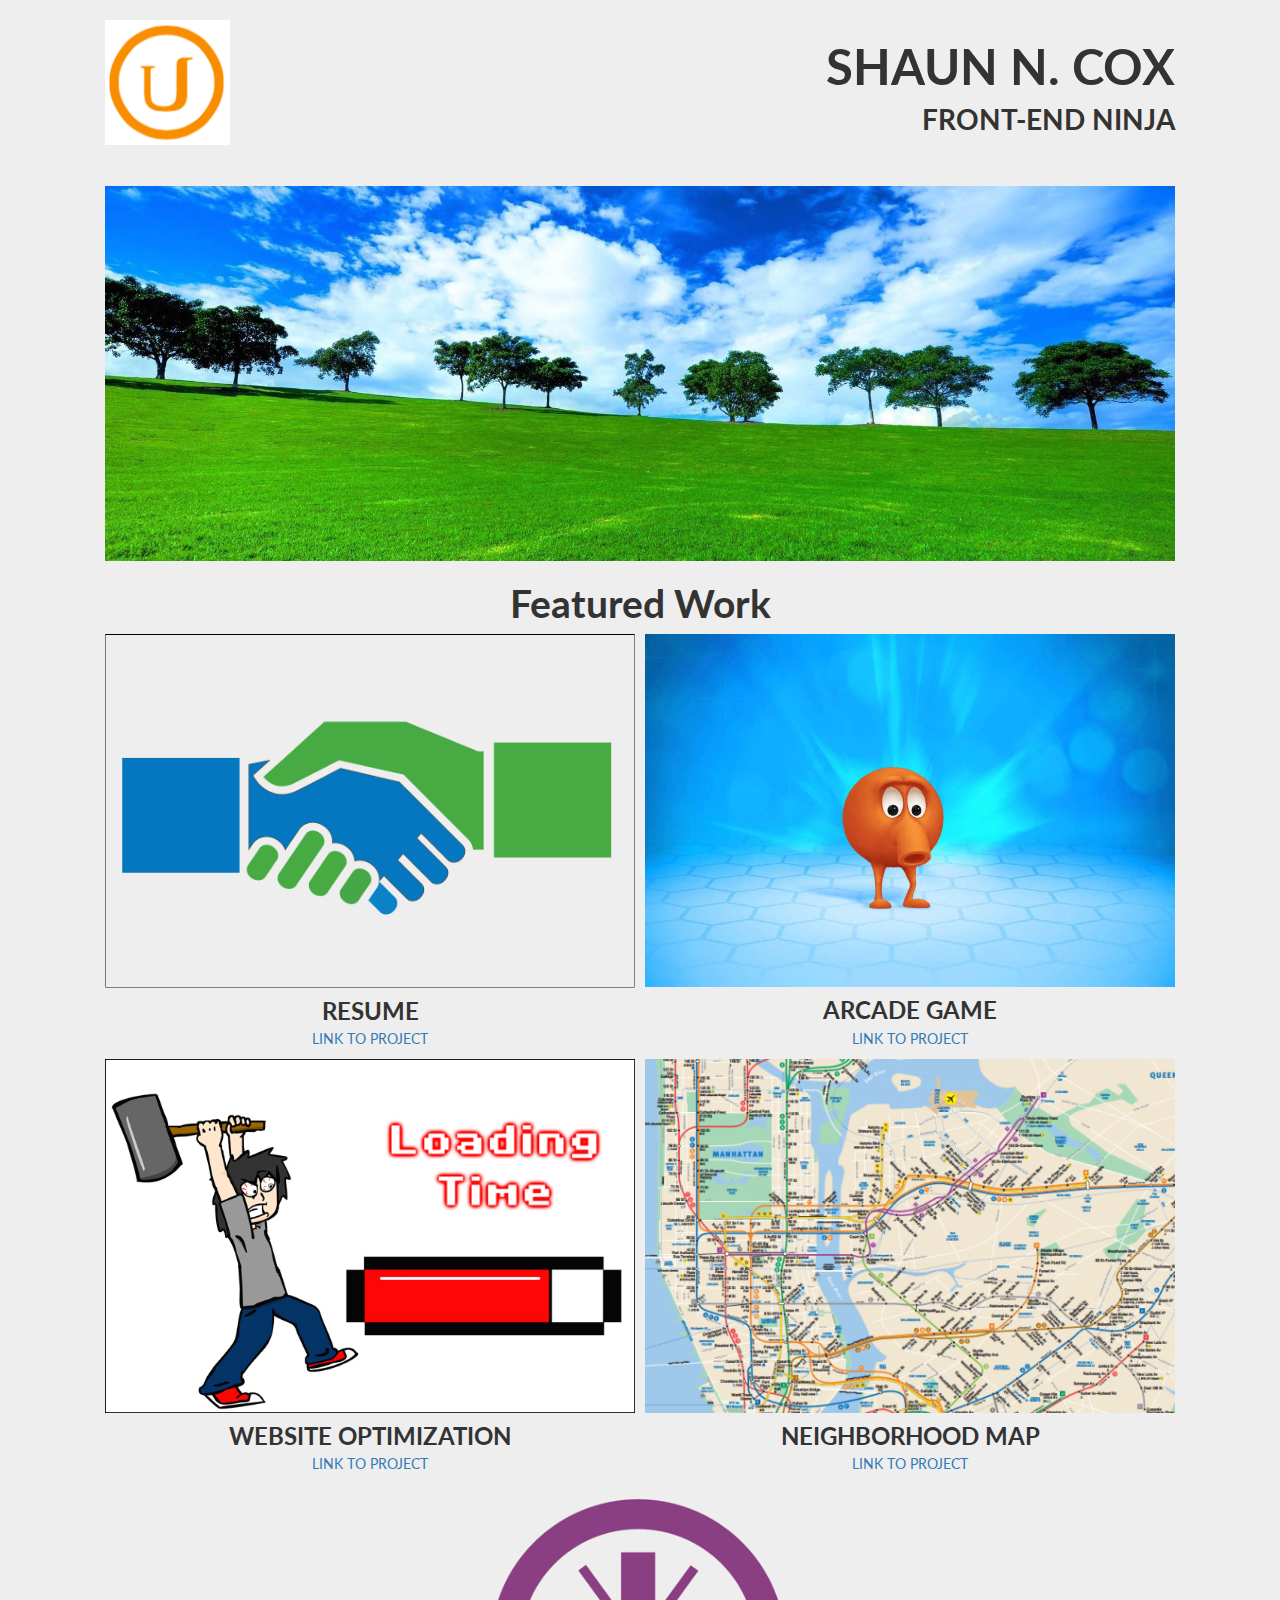
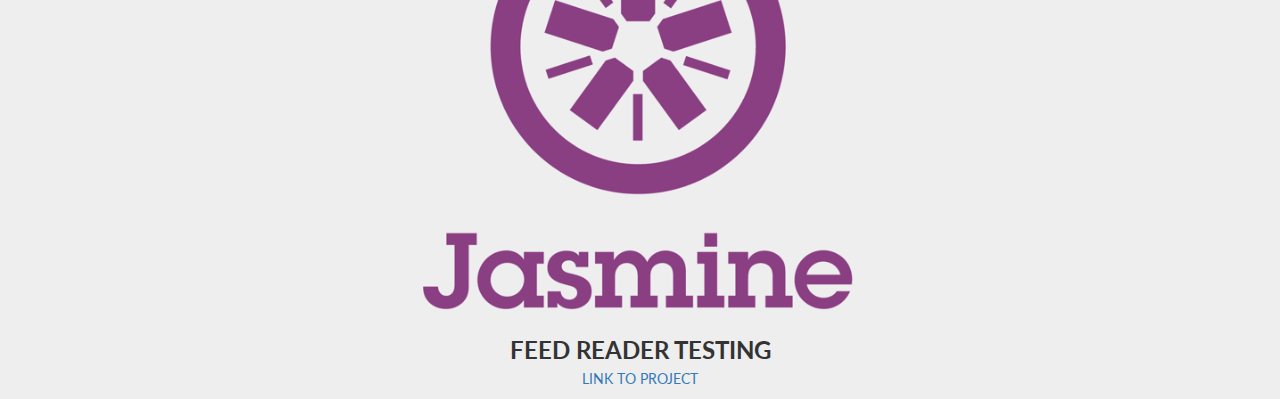
==== index.html @ 48a75379 "style: increase font weight" ====
<!DOCTYPE html>

<html lang="en">

    <head>
        <meta charset="utf-8">
        <meta http-equiv="X-UA-Compatible" content="IE=edge">
        <meta name="viewport" content="width=device-width, initial-scale=1">
        <title>Shaun's Portfolio</title>
        <link href='http://fonts.googleapis.com/css?family=Lato:300' rel='stylesheet'>
        <link rel="stylesheet" href="css/bootstrap.css">

        <!--<link rel="stylesheet" href="css/styles.css">-->
        <style>
            * {
                -webkit-box-sizing: border-box;
                -moz-box-sizing: border-box;
                -ms-box-sizing: border-box;
                box-sizing: border-box;
            }

            body {
                font-family: 'Lato', sans-serif;
                /*font-weight: 300;*/
                padding: 0;
                margin: 0;
                background-color: #eeeeee;
            }

            h1,
            h2,
            h3,
            h4 {
                font-weight: bold;
            }

            h3 {
                margin-top: 10px;
                margin-bottom: 5px;
            }

            .container {
                width: 100%;
                display: flex;
                flex-wrap: wrap;
                margin: 0 auto;
            }

            .img-responsive {
                max-width: 100%;
                height: auto;
            }

            .row {
                width: 100%;
                display: block;
                flex-wrap: wrap;
                margin: 0;
                text-align: center;
            }

            .title-picture,
            .title-hr {
                padding-right: 0;
                padding-left: 0;
            }

            .text-center {
                text-align: center;
            }

            .text-right {
                text-align: right;
            }

            .text-uppercase {
                text-transform: uppercase;
            }

            .col-md-1 {
                width: 8.33%;
            }

            .col-md-2 {
                width: 16.66%;
            }

            .col-md-3 {
                width: 25%;
            }

            .col-md-4 {
                width: 33.33%;
            }

            .col-md-5 {
                width: 41.66%;
            }

            .col-md-6 {
                width: 50%;
            }

            .col-md-6-logo,
            .col-md-6-name {
                width: 50%;
                padding-top: 25px;
                padding: 0;
                margin: 0;
                float: left;
                text-align: center;
            }

            .col-md-6-resume,
            .col-md-6-webOp {
                float: left;
                margin-right: 10px;
                width: calc((100% - 10px)/2);
                padding: 0;
            }

            .col-md-6-arcade,
            .col-md-6-map {
                float: left;
                margin-right: 0;
                width: calc((100% - 10px)/2);
                padding: 0;
            }

            .col-md-6-feed {
                display: block;
                width: 50%;
                margin: 0 auto;
                padding: 0;
            }

            .col-md-7 {
                width: 58.33%;
            }

            .col-md-8 {
                width: 66.66%;
            }

            .col-md-9 {
                width: 75%;
            }

            .col-md-10 {
                width: 83.33%;
            }

            .col-md-11 {
                width: 91.66%;
            }

            .col-md-12,
            .col-sm-12 {
                width: 100%;
                padding: 0;
            }


            @media only screen and (max-width: 450px) {
                h1 {
                    font-size: 1.7em;
                    margin-top: 10px;
                    margin-bottom: 7px;
                }

                h2 {
                    font-size: 1.4em;
                    margin-top: 10px;
                }

                h3 {
                    font-size: 1.15em;
                }

                h4 {
                    font-size: 0.95em;
                    margin-top: 5px;
                }

                hr {
                    margin-top: 5px;
                    margin-bottom: 5px;
                }

                p {
                    font-size: 0.6em;
                }

                img {
                    display: block;
                    margin: 0 auto;
                }

                .logo {
                    height: 75px;
                    padding: 0;
                    margin-top: 10px;
                }

                .col-md-6 {
                    vertical-align: bottom;
                }

                .col-md-6-logo,
                .col-md-6-name,
                .col-md-6-resume,
                .col-md-6-webOp,
                .col-md-6-arcade,
                .col-md-6-map {
                    width: 100%;
                    padding: 0;
                }

                .col-md-6-feed,
                .col-md-12 {
                    width: 100%;
                }
            }


            @media only screen and (min-width: 451px) and (max-width: 650px) {
                h1 {
                    font-size: 2.15em;
                }

                h2 {
                    font-size: 1.65em;
                }

                h3 {
                    font-size: 1.1em;
                }

                h4 {
                    font-size: 1.25em;
                }

                hr {
                    margin-top: 7.5px;
                    margin-bottom: 7.5px;
                }

                p {
                    font-size: 0.6em;
                }

                .logo {
                    height: 105px;
                    padding-top: 13px;
                }

                .col-md-6-name {
                    padding-top: 13px;
                    text-align: right;
                }
            }


            @media only screen and (min-width: 651px) and (max-width: 1099px) {
                h1 {
                    font-size: 2.9em;
                }

                h3 {
                    font-size: 1.3em;
                }

                h4 {
                    font-size: 1.65em;
                }

                hr {
                    margin-top: 10px;
                    margin-bottom: 10px;
                }

                p {
                    font-size: 0.75em;
                }

                .logo {
                    height: 120px;
                    padding-top: 15px;
                }

                .col-md-6-name {
                    padding-top: 15px;
                    text-align: right;
                }
            }


            @media only screen and (min-width: 1100px) {
                h1 {
                    font-size: 3.5em;
                }

                h2 {
                    font-size: 2.8em;
                }

                h4 {
                    font-size: 2em;
                }

                .container {
                    width: 1100px;
                    margin-left: auto;
                    margin-right: auto;
                }

                .logo {
                    height: 145px;
                    padding-top: 20px;
                }

                .col-md-6-name {
                    padding-top: 20px;
                    text-align: right;
                }
            }
        </style>
    </head>


    <body>

        <div class="container">

            <!-- Logo & Name -->
            <header class="row">
                <div class="col-md-6-logo">
                    <img class="img-responsive logo" src="images/logo2.png" alt="logo">
                </div>
                <div class="col-md-6-name text-right text-uppercase">
                    <h1><strong>Shaun N. Cox</strong></h1>
                    <h4>Front-end Ninja</h4>
                </div>
            </header>


            <!-- Portfolio Picture & Heading -->
            <div class="row">
                <div class="col-md-12 title-hr">
                    <hr>
                </div>
            </div>

            <div class="row">
                <div class="col-md-12 title-picture">
                    <img class="img-responsive" src="images/trees-clouds-mini.jpg" alt="Kitten" style="width: 100%">
                </div>
            </div>

            <section class="row">
                <div class="col-md-12">
                    <h2>Featured Work</h2>
                </div>
            </section>


            <!-- PROJECTS -->

            <!-- Resume & Arcade Game Project -->
            <section class="row">
                <div class="col-md-6-resume text-center text-uppercase">
                    <a href="#project1" data-toggle="modal"><img class="img-responsive" src="images/resume-handshake.gif" alt="Handshake"></a>
                    <h3>Resume</h3>
                    <p><a href="http://shaunc44.github.io/Online-Resume">Link to project</a></p>
                </div>
                <div class="col-md-6-arcade text-center text-uppercase">
                    <img class="img-responsive" src="images/qbert.jpg" alt="Picture of Q-Bert">
                    <h3>Arcade Game</h3>
                    <p><a href="http://shaunc44.github.io/Classic-Arcade-Game">Link to project</a></p>
                </div>
            </section>


            <!-- Website Optimization & Map Project -->
            <section class="row">
                <div class="col-md-6-webOp text-center text-uppercase">
                    <img class="img-responsive" src="images/loading.jpg" alt="Smashing Image Loading Picture">
                    <h3>Website Optimization</h3>
                    <p><a href="http://shaunc44.github.io/website-optimization">Link to project</a></p>
                </div>
                <div class="col-md-6-map text-center text-uppercase">
                    <img class="img-responsive" src="images/map.png" alt="NYC Subway Map">
                    <h3>Neighborhood Map</h3>
                    <p><a href="http://shaunc44.github.io/neighborhood-map">Link to project</a></p>
                </div>
            </section>


            <!-- Feed Reader Testing Project -->
            <section class="row">
                <div class="col-sm-12 text-center text-uppercase">
                    <img class="img-responsive col-md-6-feed" src="images/jasmine2.png" alt="Jasmine.js Logo">
                    <h3>Feed Reader Testing</h3>
                    <p><a href="http://shaunc44.github.io/Feed-Reader-Testing">Link to project</a></p>
                </div>
            </section>

        </div>


        <!-- Modal -->
        <div class="modal fade" id="project1" tabindex="-1" role="dialog"  aria-hidden="true">
            <div class="modal-dialog">
                <div class="modal-content">
                    <div class="modal-header">
                        <h4 class="modal-title" id="myModalLabel">Resume</h4>
                    </div>
                    <div class="modal-body">
                        <img class="img-responsive" src="images/resume.png" alt="Resume"> This is a sample resume.
                    </div>
                    <div class="modal-footer">
                        <button type="button" class="btn btn-default" data-dismiss="modal">Close</button>
                    </div>
                </div>
            </div>
        </div>


        <!-- Javascript -->
        <script type="text/javascript" src="js/jquery-latest.min.js"></script>
        <script type="text/javascript" src="js/bootstrap.min.js"></script>

    </body>

</html>
---- css/styles.css ----
* {
    -webkit-box-sizing: border-box;
    -moz-box-sizing: border-box;
    -ms-box-sizing: border-box;
    box-sizing: border-box;
}

body {
    font-family: 'Lato', sans-serif;
    font-weight: 300;
    padding: 0;
    margin: 0;
}

h1,
h2,
h3,
h4 {
    font-weight: bold;
}

h3 {
    margin-top: 10px;
    margin-bottom: 5px;
}

.container {
    width: 100%;
    display: flex;
    flex-wrap: wrap;
    margin: 0 auto;
}

.img-responsive {
    max-width: 100%;
    height: auto;
}

.row {
    width: 100%;
    display: block;
    flex-wrap: wrap;
    margin: 0;
    text-align: center;
}

.title-picture,
.title-hr {
    padding-right: 0;
    padding-left: 0;
}

.text-center {
    text-align: center;
}

.text-right {
    text-align: right;
}

.text-uppercase {
    text-transform: uppercase;
}

.col-md-1 {
    width: 8.33%;
}

.col-md-2 {
    width: 16.66%;
}

.col-md-3 {
    width: 25%;
}

.col-md-4 {
    width: 33.33%;
}

.col-md-5 {
    width: 41.66%;
}

.col-md-6 {
    width: 50%;
}

.col-md-6-logo,
.col-md-6-name {
    width: 50%;
    padding-top: 25px;
    padding: 0;
    margin: 0;
    float: left;
    text-align: center;
}

.col-md-6-resume,
.col-md-6-webOp {
    float: left;
    margin-right: 10px;
    width: calc((100% - 10px)/2);
    padding: 0;
}

.col-md-6-arcade,
.col-md-6-map {
    float: left;
    margin-right: 0;
    width: calc((100% - 10px)/2);
    padding: 0;
}

.col-md-6-feed {
    display: block;
    width: 50%;
    margin: 0 auto;
    padding: 0;
}

.col-md-7 {
    width: 58.33%;
}

.col-md-8 {
    width: 66.66%;
}

.col-md-9 {
    width: 75%;
}

.col-md-10 {
    width: 83.33%;
}

.col-md-11 {
    width: 91.66%;
}

.col-md-12,
.col-sm-12 {
    width: 100%;
    padding: 0;
}


@media only screen and (max-width: 450px) {
    h1 {
        font-size: 1.7em;
        margin-top: 10px;
        margin-bottom: 7px;
    }

    h2 {
        font-size: 1.4em;
        margin-top: 10px;
    }

    h3 {
        font-size: 1.15em;
    }

    h4 {
        font-size: 0.95em;
        margin-top: 5px;
    }

    hr {
        margin-top: 5px;
        margin-bottom: 5px;
    }

    p {
        font-size: 0.6em;
    }

    img {
        display: block;
        margin: 0 auto;
    }

    .logo {
        height: 75px;
        padding: 0;
        margin-top: 10px;
    }

    .col-md-6 {
        vertical-align: bottom;
    }

    .col-md-6-logo,
    .col-md-6-name,
    .col-md-6-resume,
    .col-md-6-webOp,
    .col-md-6-arcade,
    .col-md-6-map {
        width: 100%;
        padding: 0;
    }

    .col-md-6-feed,
    .col-md-12 {
        width: 100%;
    }
}


@media only screen and (min-width: 451px) and (max-width: 650px) {
    h1 {
        font-size: 2.15em;
    }

    h2 {
        font-size: 1.65em;
    }

    h3 {
        font-size: 1.1em;
    }

    h4 {
        font-size: 1.25em;
    }

    hr {
        margin-top: 7.5px;
        margin-bottom: 7.5px;
    }

    p {
        font-size: 0.6em;
    }

    .logo {
        height: 105px;
        padding-top: 13px;
    }

    .col-md-6-name {
        padding-top: 13px;
        text-align: right;
    }
}


@media only screen and (min-width: 651px) and (max-width: 1099px) {
    h1 {
        font-size: 2.9em;
    }

    h3 {
        font-size: 1.3em;
    }

    h4 {
        font-size: 1.65em;
    }

    hr {
        margin-top: 10px;
        margin-bottom: 10px;
    }

    p {
        font-size: 0.75em;
    }

    .logo {
        height: 120px;
        padding-top: 15px;
    }

    .col-md-6-name {
        padding-top: 15px;
        text-align: right;
    }
}


@media only screen and (min-width: 1100px) {
    h1 {
        font-size: 3.5em;
    }

    h2 {
        font-size: 2.8em;
    }

    h4 {
        font-size: 2em;
    }

    .container {
        width: 1100px;
        margin-left: auto;
        margin-right: auto;
    }

    .logo {
        height: 145px;
        padding-top: 20px;
    }

    .col-md-6-name {
        padding-top: 20px;
        text-align: right;
    }
}
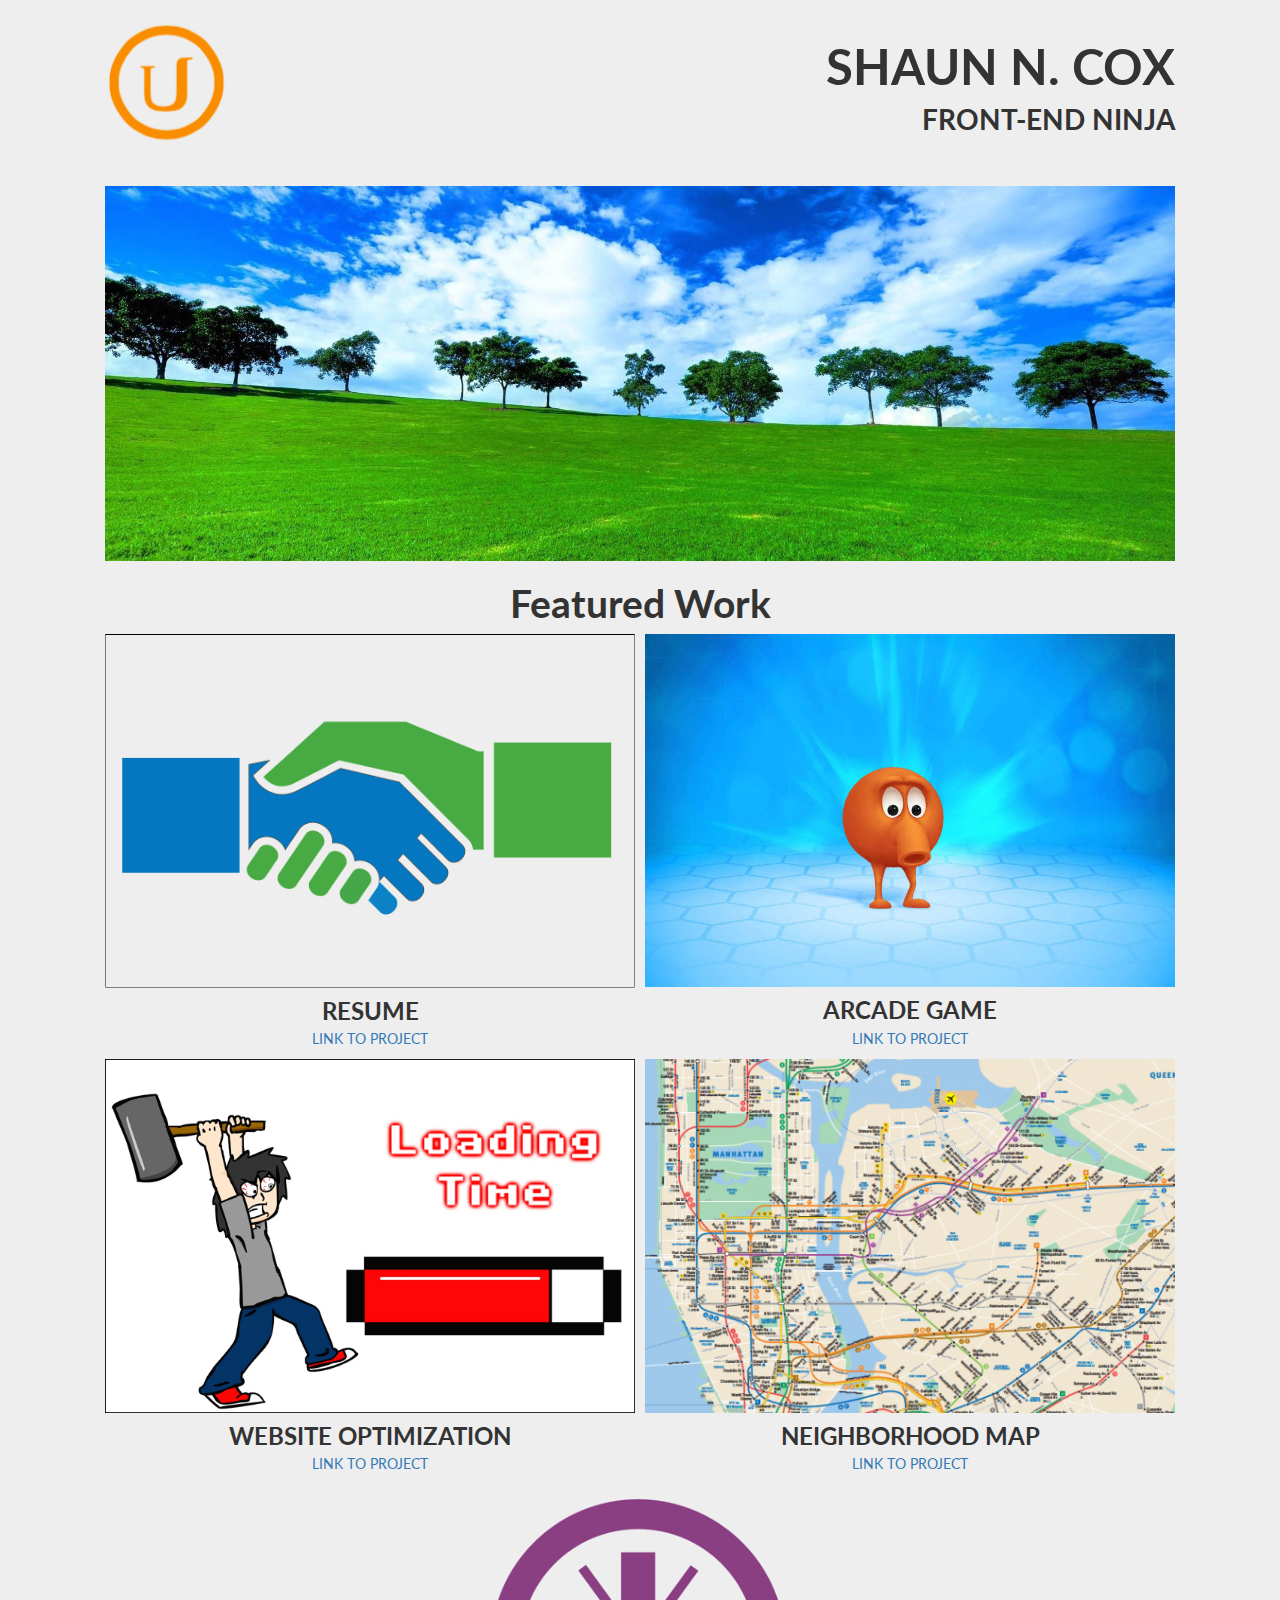
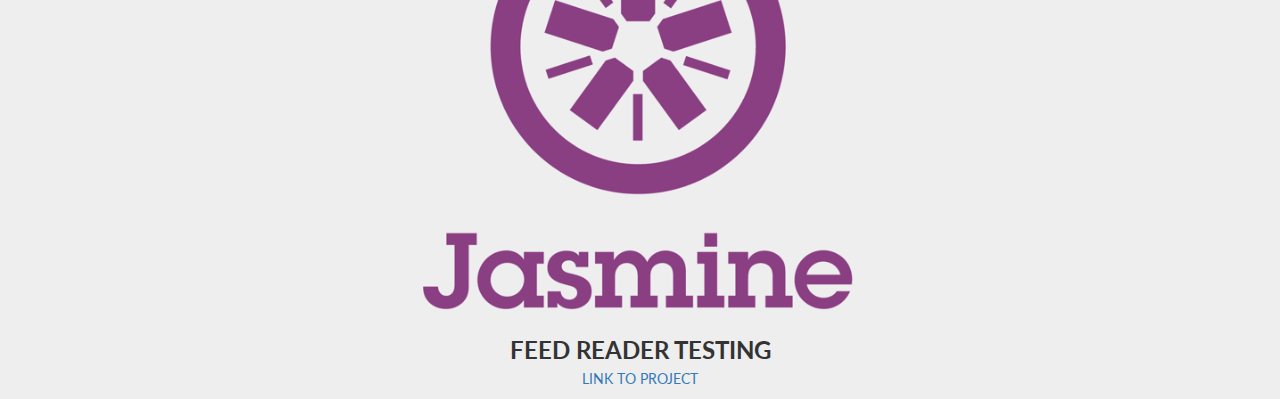
==== commit 267002ff: "style: change logo background to gray" ====
--- a/index.html
+++ b/index.html
@@ -335,7 +335,7 @@
             <!-- Logo & Name -->
             <header class="row">
                 <div class="col-md-6-logo">
-                    <img class="img-responsive logo" src="images/logo2.png" alt="logo">
+                    <img class="img-responsive logo" src="images/logo2-gray.png" alt="logo">
                 </div>
                 <div class="col-md-6-name text-right text-uppercase">
                     <h1><strong>Shaun N. Cox</strong></h1>
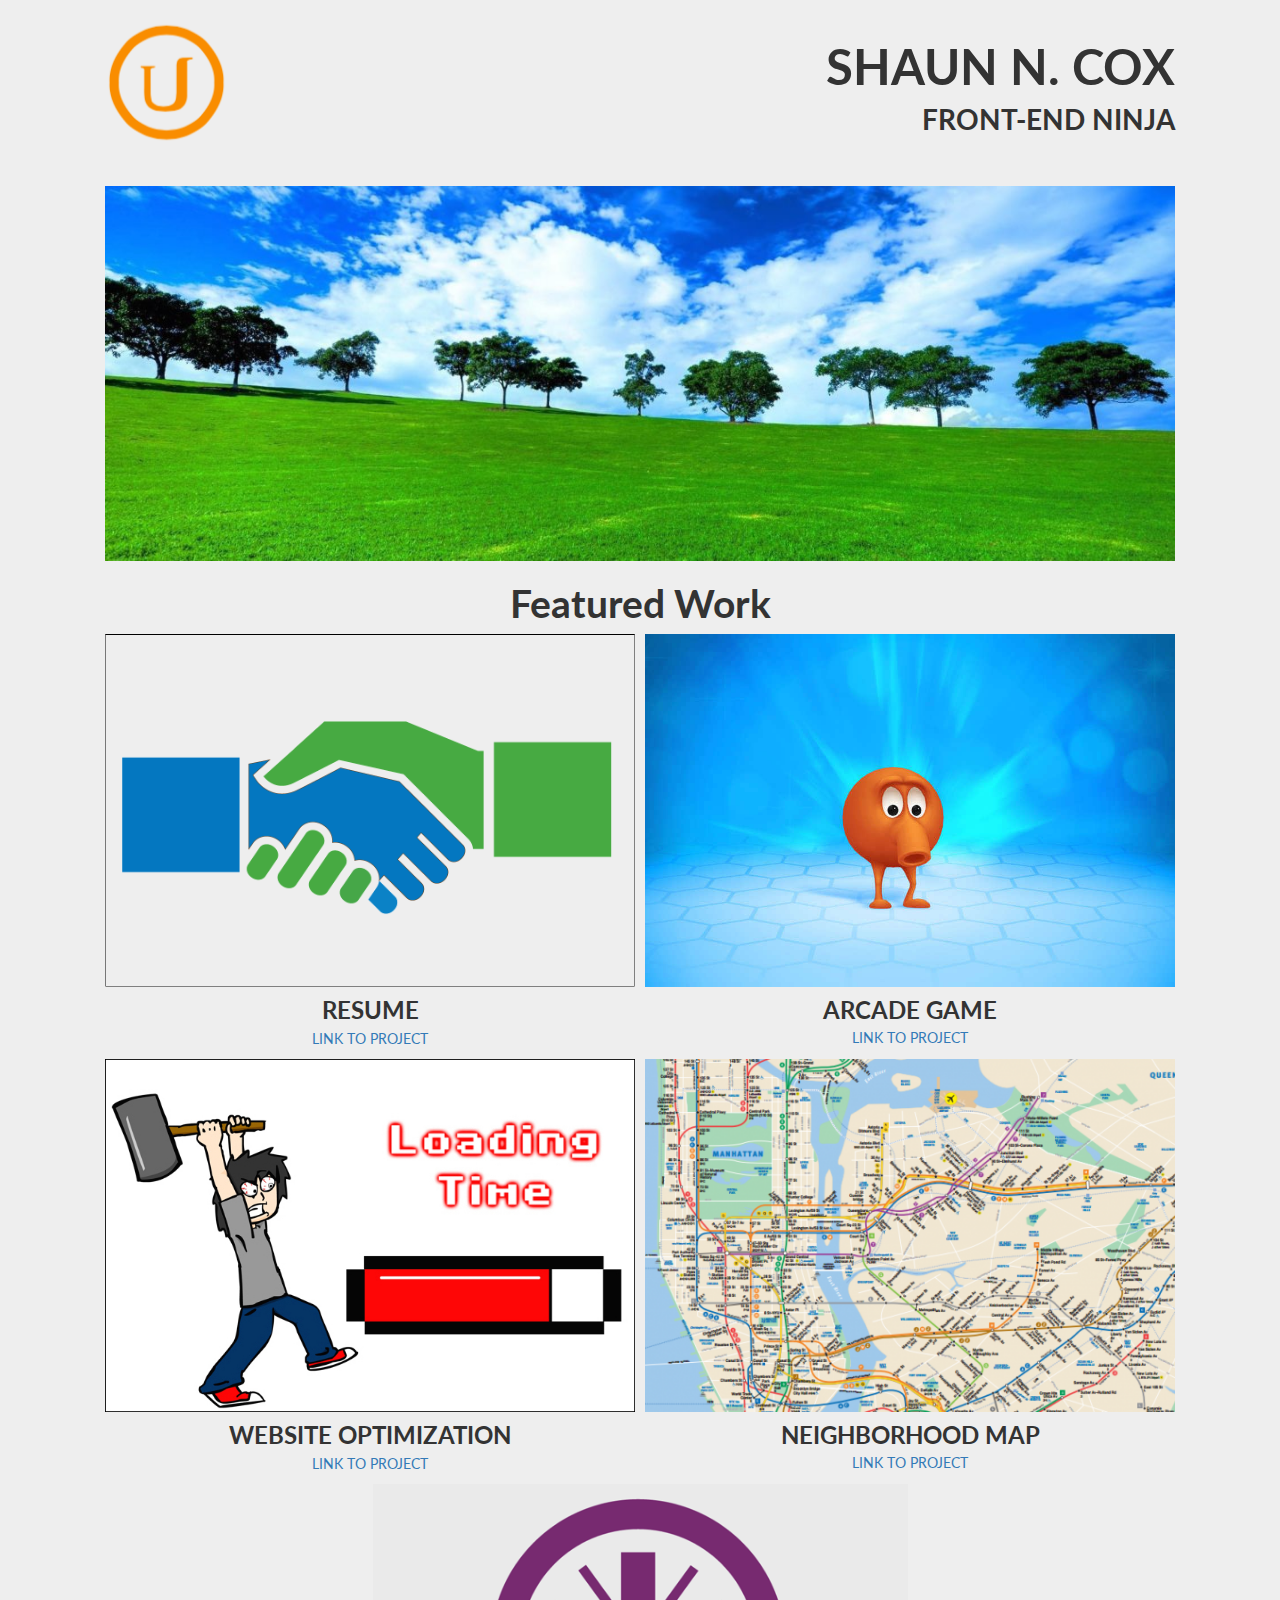
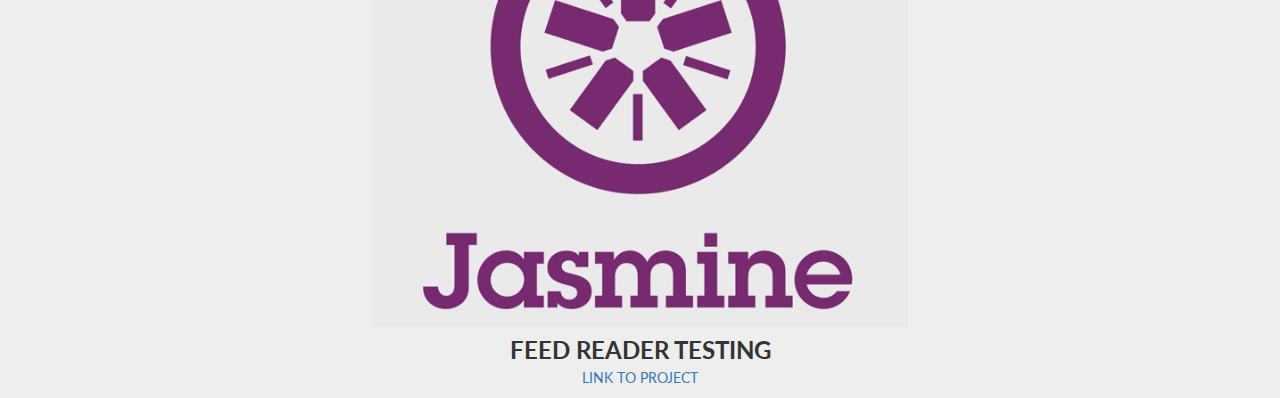
==== commit 6851dfed: "style: optimize images" ====
--- a/index.html
+++ b/index.html
@@ -353,7 +353,7 @@
 
             <div class="row">
                 <div class="col-md-12 title-picture">
-                    <img class="img-responsive" src="images/trees-clouds-mini.jpg" alt="Kitten" style="width: 100%">
+                    <img class="img-responsive" src="images/trees-clouds-mini3.jpg" alt="Kitten" style="width: 100%">
                 </div>
             </div>
 
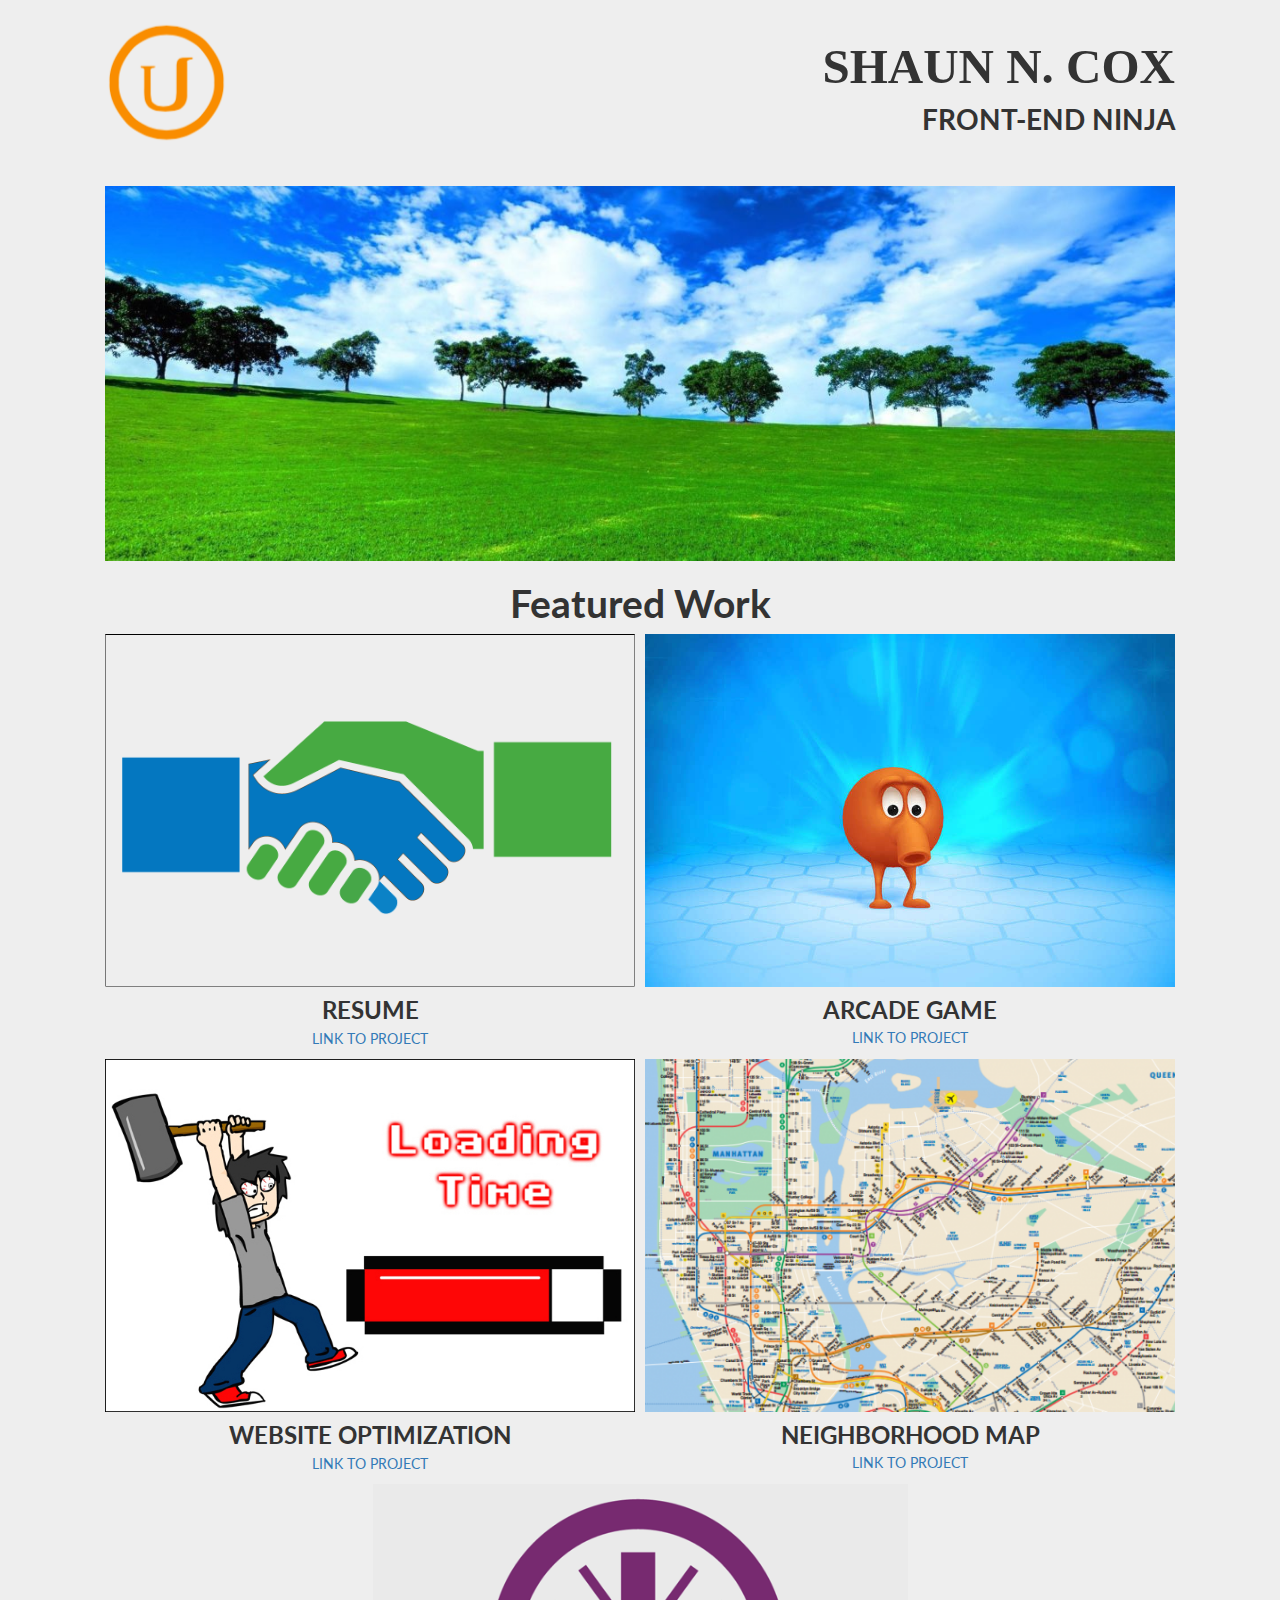
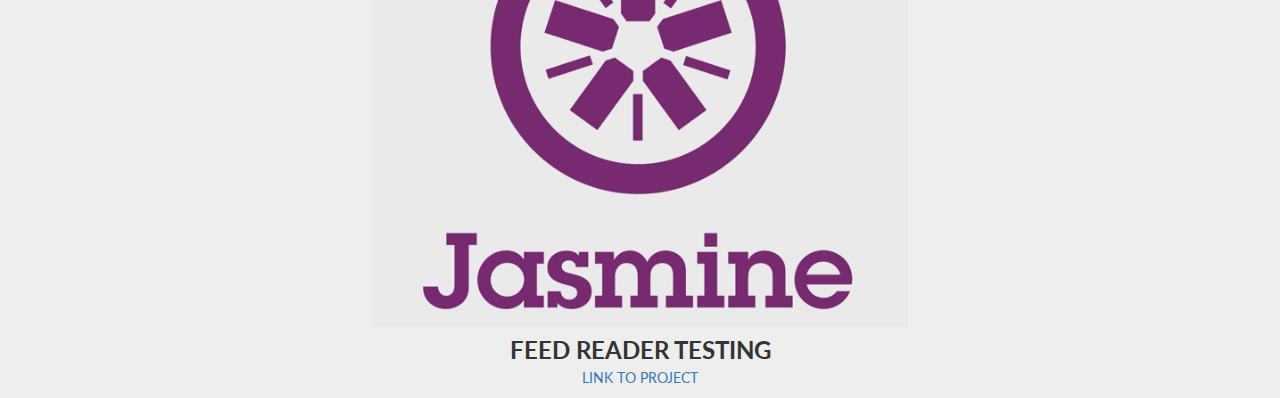
==== commit 02bafb99: "style: Change h1 name font" ====
--- a/index.html
+++ b/index.html
@@ -7,9 +7,8 @@
         <meta http-equiv="X-UA-Compatible" content="IE=edge">
         <meta name="viewport" content="width=device-width, initial-scale=1">
         <title>Shaun's Portfolio</title>
-        <link href='http://fonts.googleapis.com/css?family=Lato:300' rel='stylesheet'>
-        <link rel="stylesheet" href="css/bootstrap.css">
-
+        <!--<link href='http://fonts.googleapis.com/css?family=Lato:300' rel='stylesheet'>-->
+        <!--<link rel="stylesheet" href="css/bootstrap.css">-->
         <!--<link rel="stylesheet" href="css/styles.css">-->
         <style>
             * {
@@ -25,6 +24,10 @@
                 padding: 0;
                 margin: 0;
                 background-color: #eeeeee;
+            }
+
+            h1 {
+                font-family: 'Crimson Text', serif;
             }
 
             h1,
@@ -369,7 +372,7 @@
             <!-- Resume & Arcade Game Project -->
             <section class="row">
                 <div class="col-md-6-resume text-center text-uppercase">
-                    <a href="#project1" data-toggle="modal"><img class="img-responsive" src="images/resume-handshake.gif" alt="Handshake"></a>
+                    <a href="#project1" data-toggle="modal"><img class="img-responsive" src="images/resume-handshake.png" alt="Handshake"></a>
                     <h3>Resume</h3>
                     <p><a href="http://shaunc44.github.io/Online-Resume">Link to project</a></p>
                 </div>
@@ -427,8 +430,36 @@
 
 
         <!-- Javascript -->
-        <script type="text/javascript" src="js/jquery-latest.min.js"></script>
-        <script type="text/javascript" src="js/bootstrap.min.js"></script>
+        <script>
+            var cb = function() {
+                var l = document.createElement('link');
+                l.rel = 'stylesheet';
+                l.href = 'http://fonts.googleapis.com/css?family=Lato:300';
+                var h = document.getElementsByTagName('head')[0];
+                h.parentNode.insertBefore(l, h);
+            };
+            var raf = requestAnimationFrame || mozRequestAnimationFrame ||
+            webkitRequestAnimationFrame || msRequestAnimationFrame;
+            if (raf) raf(cb);
+            else window.addEventListener('load', cb);
+        </script>
+
+        <script>
+            var cb = function() {
+                var l = document.createElement('link');
+                l.rel = 'stylesheet';
+                l.href = 'css/bootstrap.css';
+                var h = document.getElementsByTagName('head')[0];
+                h.parentNode.insertBefore(l, h);
+            };
+            var raf = requestAnimationFrame || mozRequestAnimationFrame ||
+            webkitRequestAnimationFrame || msRequestAnimationFrame;
+            if (raf) raf(cb);
+            else window.addEventListener('load', cb);
+        </script>
+
+        <script async="" src="js/jquery-latest.min.js"></script>
+        <script async="" src="js/bootstrap.min.js"></script>
 
     </body>
 
